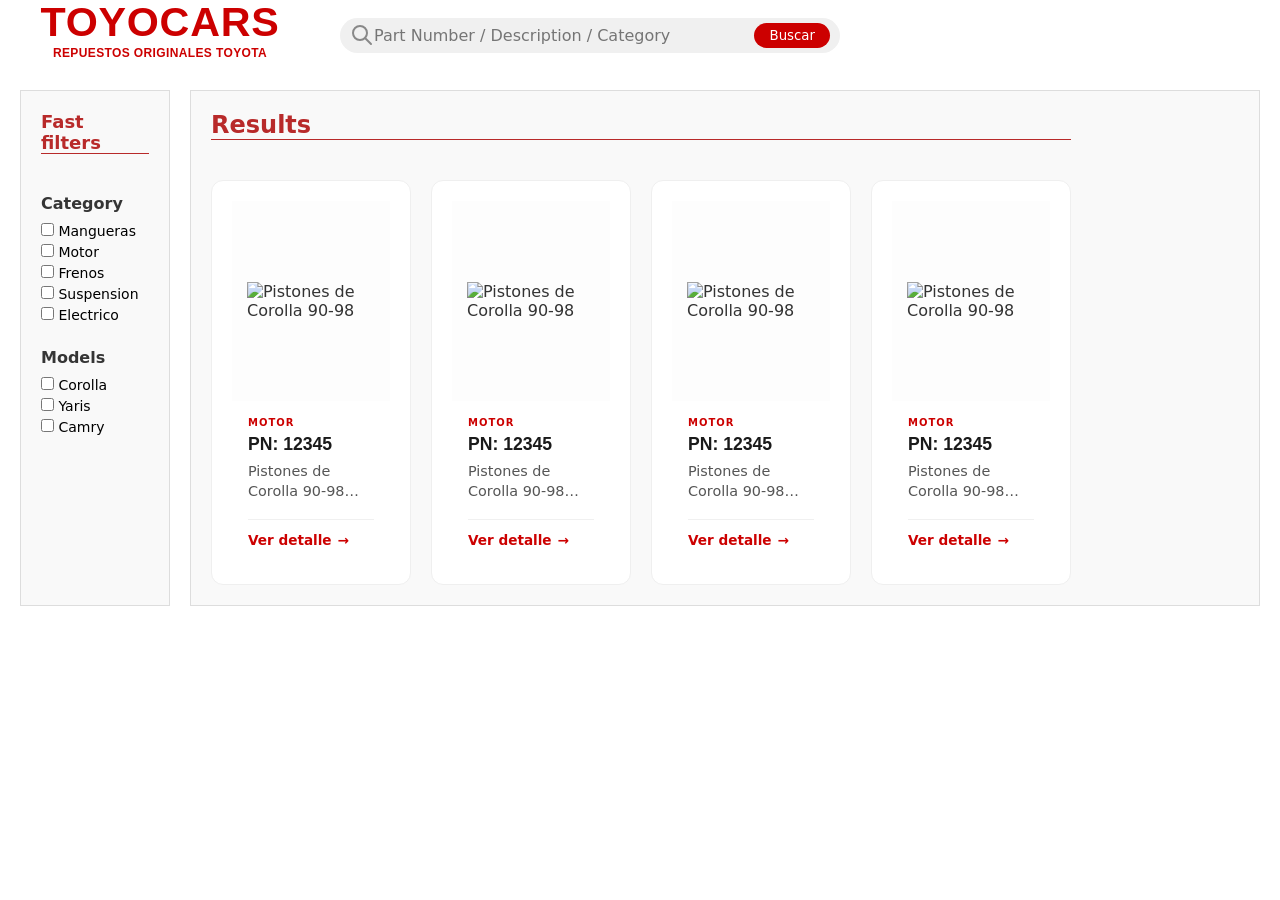
==== index.html @ 3ddb24ed "Primer commit" ====
<!DOCTYPE html>
<html class="dark" lang="en">
<head>
    <meta charset="utf-8"/>
    <meta content="width=device-width, initial-scale=1.0" name="viewport"/>
    <link href="style.css" rel="stylesheet"/>
</head>
<body>
<header class="container">
<h1 aria-label="Toyocars, repuestos originales toyota" ><svg width="300" height="300" viewBox="0 0 800 300" xmlns="http://w3.org">
  <rect width="100%" height="100%" fill="none""")/>>
  <text x="50%" y="45%" dominant-baseline="middle" text-anchor="middle" 
        style="font-family: Arial, sans-serif; font-weight: 900; font-size: 110px; fill: #CC0000; letter-spacing: 2px;">
    TOYOCARS
  </text>=
  <text x="50%" y="70%" dominant-baseline="middle" text-anchor="middle" 
        style="font-family: Arial, sans-serif; font-weight: 700; font-size: 32px; fill: #CC0000; letter-spacing: 1px;">
    REPUESTOS ORIGINALES TOYOTA
  </text>
</svg>
</h1>
<form class="search">
            <icon>
                <svg xmlns="http://www.w3.org/2000/svg" width="24" height="24" viewBox="0 0 24 24" fill="none" stroke="currentColor" stroke-width="2" stroke-linecap="round" stroke-linejoin="round" class="icon icon-tabler icons-tabler-outline icon-tabler-search"><path stroke="none" d="M0 0h24v24H0z" fill="none"/><path d="M3 10a7 7 0 1 0 14 0a7 7 0 1 0 -14 0" /><path d="M21 21l-6 -6" /></svg>
            </icon>
            <input placeholder="Part Number / Description / Category" type="search"/>
            <button type="submit">Buscar</button>
        </form>
    </header>
<main class="content">
    <aside class="filters">
    <h2>Fast filters</h2>
    
    <h3>Category</h3>
   <ul>
        <li><label><input type="checkbox" name="category" value="mangueras"> Mangueras</label></li>
        <li><label><input type="checkbox" name="category" value="motor"> Motor</label></li>
        <li><label><input type="checkbox" name="category" value="frenos"> Frenos</label></li>
        <li><label><input type="checkbox" name="category" value="suspension"> Suspension</label></li>
        <li><label><input type="checkbox" name="category" value="electrico"> Electrico</label></li>
    </ul>

    <h3>Models</h3>
    <ul>
        <li><label><input type="checkbox" name="model" value="corolla"> Corolla</label></li>
        <li><label><input type="checkbox" name="model" value="yaris"> Yaris</label></li>
        <li><label><input type="checkbox" name="model" value="camry"> Camry</label></li>
    </ul>
    </aside>
    <section class="results">
            <h2>Results</h2>
            <article class="product-card">
    <a href="item.html">
        <!-- Contenedor de imagen para control total -->
        <div class="product-image">
            <img alt="Pistones de Corolla 90-98" src="https://http2.mlstatic.com/D_NQ_NP_990338-MLV81142267754_122024-O.webp">
        </div>
        
        <!-- Contenedor de información con padding -->
        <div class="product-info">
            <span class="category-tag">Motor</span>
            <h3 class="part-number">PN: 12345</h3>
            <p class="description">Pistones de Corolla 90-98 para modelos antiguos</p>
            
            <div class="card-footer">
                <span class="view-details">Ver detalle</span>
            </div>
        </div>
    </a>
</article>
<article class="product-card">
    <a href="item.html">
        <!-- Contenedor de imagen para control total -->
        <div class="product-image">
            <img alt="Pistones de Corolla 90-98" src="https://http2.mlstatic.com/D_NQ_NP_990338-MLV81142267754_122024-O.webp">
        </div>
        
        <!-- Contenedor de información con padding -->
        <div class="product-info">
            <span class="category-tag">Motor</span>
            <h3 class="part-number">PN: 12345</h3>
            <p class="description">Pistones de Corolla 90-98 para modelos antiguos</p>
            
            <div class="card-footer">
                <span class="view-details">Ver detalle</span>
            </div>
        </div>
    </a>
</article>
<article class="product-card">
    <a href="item.html">
        <!-- Contenedor de imagen para control total -->
        <div class="product-image">
            <img alt="Pistones de Corolla 90-98" src="https://http2.mlstatic.com/D_NQ_NP_990338-MLV81142267754_122024-O.webp">
        </div>
        
        <!-- Contenedor de información con padding -->
        <div class="product-info">
            <span class="category-tag">Motor</span>
            <h3 class="part-number">PN: 12345</h3>
            <p class="description">Pistones de Corolla 90-98 para modelos antiguos</p>
            
            <div class="card-footer">
                <span class="view-details">Ver detalle</span>
            </div>
        </div>
    </a>
</article>
<article class="product-card">
    <a href="item.html">
        <!-- Contenedor de imagen para control total -->
        <div class="product-image">
            <img alt="Pistones de Corolla 90-98" src="https://http2.mlstatic.com/D_NQ_NP_990338-MLV81142267754_122024-O.webp">
        </div>
        
        <!-- Contenedor de información con padding -->
        <div class="product-info">
            <span class="category-tag">Motor</span>
            <h3 class="part-number">PN: 12345</h3>
            <p class="description">Pistones de Corolla 90-98 para modelos antiguos</p>
            
            <div class="card-footer">
                <span class="view-details">Ver detalle</span>
            </div>
        </div>
    </a>
</article>

    </section>
    </main>
---- style.css ----
* {
    margin: 0;
    padding: 0;
    box-sizing: border-box;
    font-family: system-ui, -apple-system, BlinkMacSystemFont, 'Segoe UI', Roboto, Oxygen, Ubuntu, Cantarell, 'Open Sans', 'Helvetica Neue', sans-serif;
}
.container {
    width: 100vw;
    height: 70px;
    display: flex;
    justify-content: start;
    gap: 30px;
    align-items: center;
    background-color: rgb(255, 255, 255);
    padding: 10px;
}
.search {
    display: flex;
    align-items: center;
    background-color: #f0f0f0;
    padding: 5px 10px;
    border-radius: 30px;
    width: 500px;
}
.search input {
    border: none;
    background: transparent;
    outline: none;
    width: 100%;
    font-size: 16px;
}
.search icon {
    display: flex;
    align-items: center;
    justify-content: center;
    color: #888;
}
.search button {
    background-color: #CC0000;
    color: white;
    border: none;
    padding: 5px 15px;
    border-radius: 20px;
    cursor: pointer;
}
.filters {
    display: flex;
    flex-direction: column;
    align-items: flex-start;
    border: 1px solid #ddd;
    padding: 20px;
    background-color: #f9f9f9;
}
.filters h2 {
    margin-bottom: 10px;
    font-size: 18px;
    color: #b82a2a;
}
.filters h3 {
    margin-top: 20px;
    margin-bottom: 10px;
    font-size: 16px;
    color: #353535;
}
.filters ul {
    list-style: none;
    font-size: 14px;
    color: #000000;
}
.filters ul li {
    margin-bottom: 5px;
}
.results {
    display: grid;
    border: 1px solid #ddd;
    background-color: #f9f9f9;
    padding: 20px;
    gap: 20px;
    grid-template-columns: repeat(auto-fill, minmax(100px, 200px));
}
.content {
    display: grid;
    grid-template-columns: minmax(100px, 150px) 1fr;
    gap: 20px;
    padding: 20px;
}
.content h2 {
    margin-bottom: 20px;
    color: #b82a2a;
    grid-column: 1 / -1;
    border-bottom: 1px solid;
}
/* --- ESTILO DE LA TARJETA DE PRODUCTO (ARTICLE) --- */

.product-card {
    background: #ffffff;
    border-radius: 12px;           /* Bordes suavizados */
    border: 1px solid #efefef;     /* Borde casi imperceptible */
    overflow: hidden;              /* Corta lo que sobresalga de los bordes */
    transition: all 0.3s ease;     /* Animación suave para el hover */
    text-decoration: none;         /* Elimina subrayados de los links */
    display: flex;
    flex-direction: column;
    max-width: 300px;              /* Ancho sugerido */
}

/* Efecto al pasar el ratón (Hover) */
.product-card:hover {
    transform: translateY(-5px);           /* La tarjeta "flota" */
    box-shadow: 0 10px 20px rgba(0,0,0,0.1); /* Sombra elegante */
    border-color: #CC0000;                 /* El borde cambia al rojo Toyota */
}

/* Contenedor de la Imagen */
.product-image {
    background: #fdfdfd;
    height: 200px;
    display: flex;
    align-items: center;
    justify-content: center;
    padding: 15px;
}

.product-image img {
    max-width: 100%;
    max-height: 100%;
    object-fit: contain; /* Mantiene la proporción de la pieza sin deformar */
}

/* Bloque de Información */
.product-info {
    padding: 16px;
    display: flex;
    flex-direction: column;
    gap: 6px;
}

/* Etiqueta de Categoría (Texto pequeño arriba) */
.category-tag {
    font-size: 10px;
    text-transform: uppercase;
    color: #CC0000;
    font-weight: 700;
    letter-spacing: 1px;
}

/* Número de Parte (Título de la Card) */
.part-number {
    font-family: sans-serif;
    font-size: 1.1rem;
    font-weight: 700;
    color: #1a1a1a;
    margin: 0;
}

/* Descripción (Texto secundario) */
.description {
    font-size: 0.9rem;
    color: #555;
    line-height: 1.4;
    margin: 0;
    display: -webkit-box;
    -webkit-line-clamp: 2;
    line-clamp: 2;
    -webkit-box-orient: vertical;
    overflow: hidden;
}

/* Pie de la tarjeta */
.card-footer {
    margin-top: 12px;
    padding-top: 12px;
    border-top: 1px solid #f0f0f0;
}

/* Texto "Ver detalle" */
.view-details {
    color: #CC0000;
    font-size: 0.85rem;
    font-weight: 700;
    display: flex;
    align-items: center;
}

/* Flecha animada */
.view-details::after {
    content: "→";
    margin-left: 6px;
    transition: transform 0.2s ease;
}

.product-card:hover .view-details::after {
    transform: translateX(4px); /* La flecha se desplaza a la derecha */
}
.results article a {
    text-decoration: none; /* Quitamos el subrayado azul */
    color: #333;
    padding: 20px;
    display: block;
}


/* --- ESTILO DE LA PÁGINA DE DETALLE DEL PRODUCTO (ITEM.HTML) --- */
.main-product-card {
    display: flex;          /* Activamos Flexbox */
    align-items: center;    /* Centra verticalmente la imagen con el texto */
    gap: 30px;              /* Espacio entre la imagen y el texto */
    
    /* Estética de la tarjeta */
    padding: 25px;
    background-color: #ffffff;
    border: 1px solid #e0e0e0;
    border-radius: 12px;    /* Bordes suaves */
    box-shadow: 0 4px 12px rgba(0, 0, 0, 0.08); /* Sombra para dar profundidad */
    
    max-width: 800px;       /* Para que no se estire demasiado en pantallas grandes */
    margin: 20px auto;      /* Centra la tarjeta completa en la página */
}

/* La Imagen */
.main-product-image {
    flex: 1;                /* Toma una parte del espacio */
    max-width: 250px;       /* Controlamos el tamaño máximo */
    height: auto;
    border-radius: 8px;     /* Redondeamos un poco la foto también */
}

/* El Contenedor de Texto */
.main-product-info {
    flex: 2;                /* Toma el doble de espacio que la imagen */
    display: flex;
    flex-direction: column; /* Alinea título y detalles hacia abajo */
    gap: 10px;              /* Espacio interno entre título y párrafos */
    align-items: center;
}

.product-title {
    margin: 0;             
    font-size: 1.6rem;
    color: #b82a2a;
    font-family: sans-serif;
    text-transform: uppercase;
    letter-spacing: 1px;
    text-align: center;
    width: 100%;
}

.product-details {
    margin: 4px 0;
    color: #555;
    font-family: sans-serif;
    line-height: 1.5;
    align-self: flex-start;
}

/* Ponemos en negrita el inicio de cada párrafo de detalles */
.product-details p strong {
    color: #333;
    font-weight: 700;
}

/* Cambiamos el color de los valores para que no compitan */
.product-details p {
    color: #666;
    font-size: 0.95rem;
}
.table-container {
    margin-top: 30px;
    border: 1px solid #e0e0e0;
    border-radius: 12px;
    padding: 20px;
    background-color: #ffffff;
    box-shadow: 0 4px 12px rgba(0, 0, 0, 0.08);
    overflow-x: auto;
}
/* Contenedor general para las tablas */
table {
    width: 100%;
    border-collapse: collapse; /* Elimina el espacio doble entre bordes */
    margin: 25px 0;
    font-family: sans-serif;
    font-size: 0.9rem;
    box-shadow: 0 0 20px rgba(0, 0, 0, 0.05);
    border-radius: 8px 8px 0 0;
    overflow: hidden; /* Para que los bordes redondeados funcionen */
}

/* Estilo para el título (caption) */
caption {
    font-weight: bold;
    font-size: 1.2rem;
    color: #b82a2a; /* El rojo que ya estás usando */
    text-align: left;
    margin-bottom: 10px;
    text-transform: uppercase;
    text-align: center;
}

/* Encabezados (thead) */
thead tr {
    background-color: #b82a2a;
    color: #ffffff;
    text-align: left;
}

th, td {
    padding: 12px 15px; /* Les da "aire" a las celdas */
}

/* Filas del cuerpo (tbody) */
tbody tr {
    border-bottom: 1px solid #dddddd;
}

/* Filas alternas (Efecto Cebra) - ¡Esto ayuda mucho a la lectura! */
tbody tr:nth-of-type(even) {
    background-color: #f3f3f3;
}

/* Resaltar fila al pasar el mouse */
tbody tr:hover {
    background-color: #f1f1f1;
    cursor: default;
}

/* Última fila con borde rojo */
tbody tr:last-of-type {
    border-bottom: 2px solid #b82a2a;
}
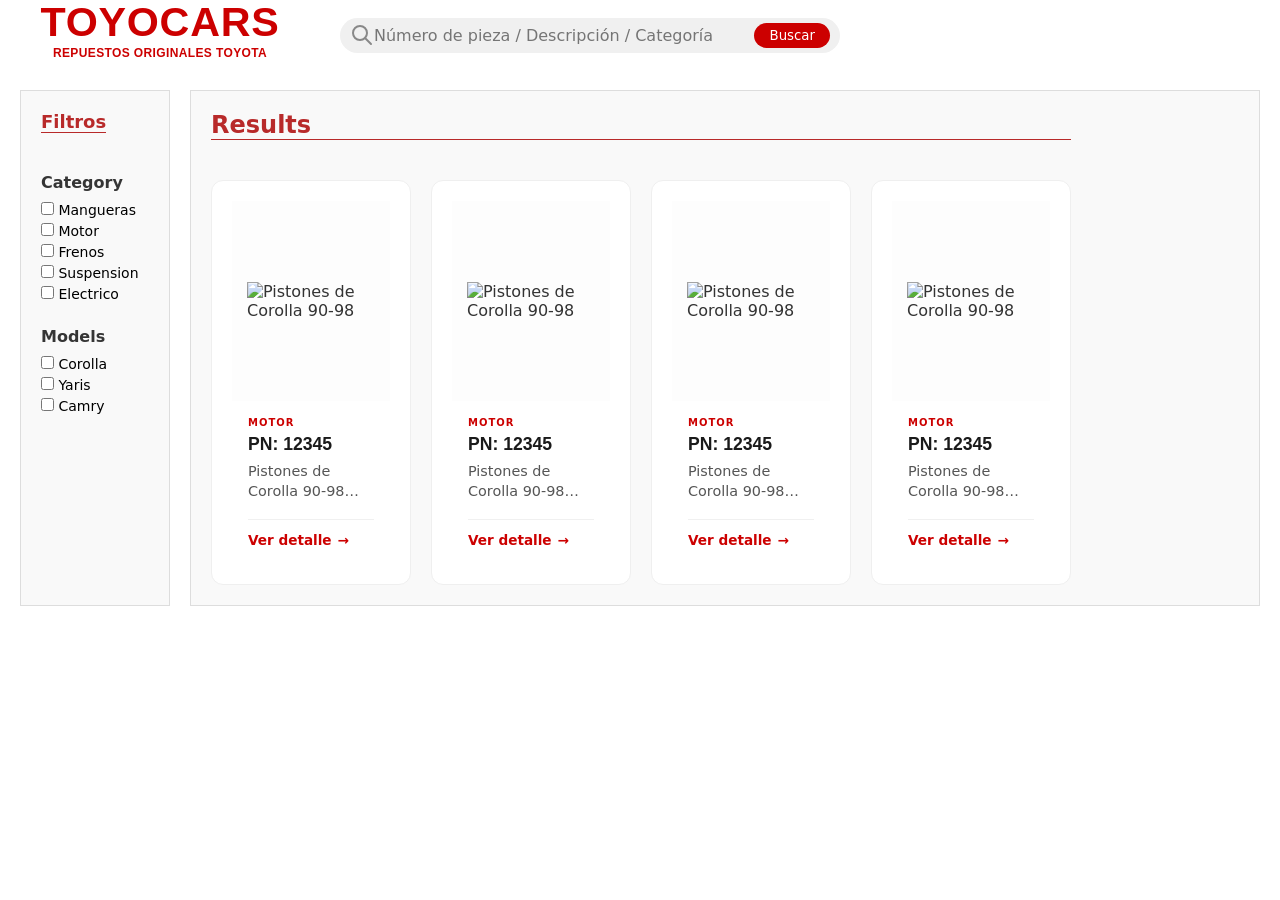
==== commit cbebaf90: "minor semantic adjustments" ====
--- a/index.html
+++ b/index.html
@@ -1,5 +1,5 @@
 <!DOCTYPE html>
-<html class="dark" lang="en">
+<html class="dark" lang="es">
 <head>
     <meta charset="utf-8"/>
     <meta content="width=device-width, initial-scale=1.0" name="viewport"/>
@@ -20,16 +20,16 @@
 </svg>
 </h1>
 <form class="search">
-            <icon>
-                <svg xmlns="http://www.w3.org/2000/svg" width="24" height="24" viewBox="0 0 24 24" fill="none" stroke="currentColor" stroke-width="2" stroke-linecap="round" stroke-linejoin="round" class="icon icon-tabler icons-tabler-outline icon-tabler-search"><path stroke="none" d="M0 0h24v24H0z" fill="none"/><path d="M3 10a7 7 0 1 0 14 0a7 7 0 1 0 -14 0" /><path d="M21 21l-6 -6" /></svg>
-            </icon>
-            <input placeholder="Part Number / Description / Category" type="search"/>
+            <span class="search-icon" aria-hidden="true">
+            <svg xmlns="http://www.w3.org/2000/svg" width="24" height="24" viewBox="0 0 24 24" fill="none" stroke="currentColor" stroke-width="2" stroke-linecap="round" stroke-linejoin="round" class="icon icon-tabler icons-tabler-outline icon-tabler-search"><path stroke="none" d="M0 0h24v24H0z" fill="none"/><path d="M3 10a7 7 0 1 0 14 0a7 7 0 1 0 -14 0" /><path d="M21 21l-6 -6" /></svg>
+            </span>
+            <input placeholder="Número de pieza / Descripción / Categoría" type="search"/>
             <button type="submit">Buscar</button>
         </form>
     </header>
 <main class="content">
     <aside class="filters">
-    <h2>Fast filters</h2>
+    <h2>Filtros</h2>
     
     <h3>Category</h3>
    <ul>
--- a/style.css
+++ b/style.css
@@ -2,7 +2,7 @@
     margin: 0;
     padding: 0;
     box-sizing: border-box;
-    font-family: system-ui, -apple-system, BlinkMacSystemFont, 'Segoe UI', Roboto, Oxygen, Ubuntu, Cantarell, 'Open Sans', 'Helvetica Neue', sans-serif;
+    font-family: 'Helvetica Neue', system-ui, -apple-system, BlinkMacSystemFont, 'Segoe UI', Roboto, Oxygen, Ubuntu, Cantarell, 'Open Sans', sans-serif;
 }
 .container {
     width: 100vw;
@@ -29,7 +29,7 @@
     width: 100%;
     font-size: 16px;
 }
-.search icon {
+.search .search-icon {
     display: flex;
     align-items: center;
     justify-content: center;
@@ -42,6 +42,13 @@
     padding: 5px 15px;
     border-radius: 20px;
     cursor: pointer;
+    &:hover, &:focus {
+        background-color: #b82a2a;
+    }
+    &:active {
+        background-color: #a00000;
+        transform: scale(0.95)
+    }
 }
 .filters {
     display: flex;
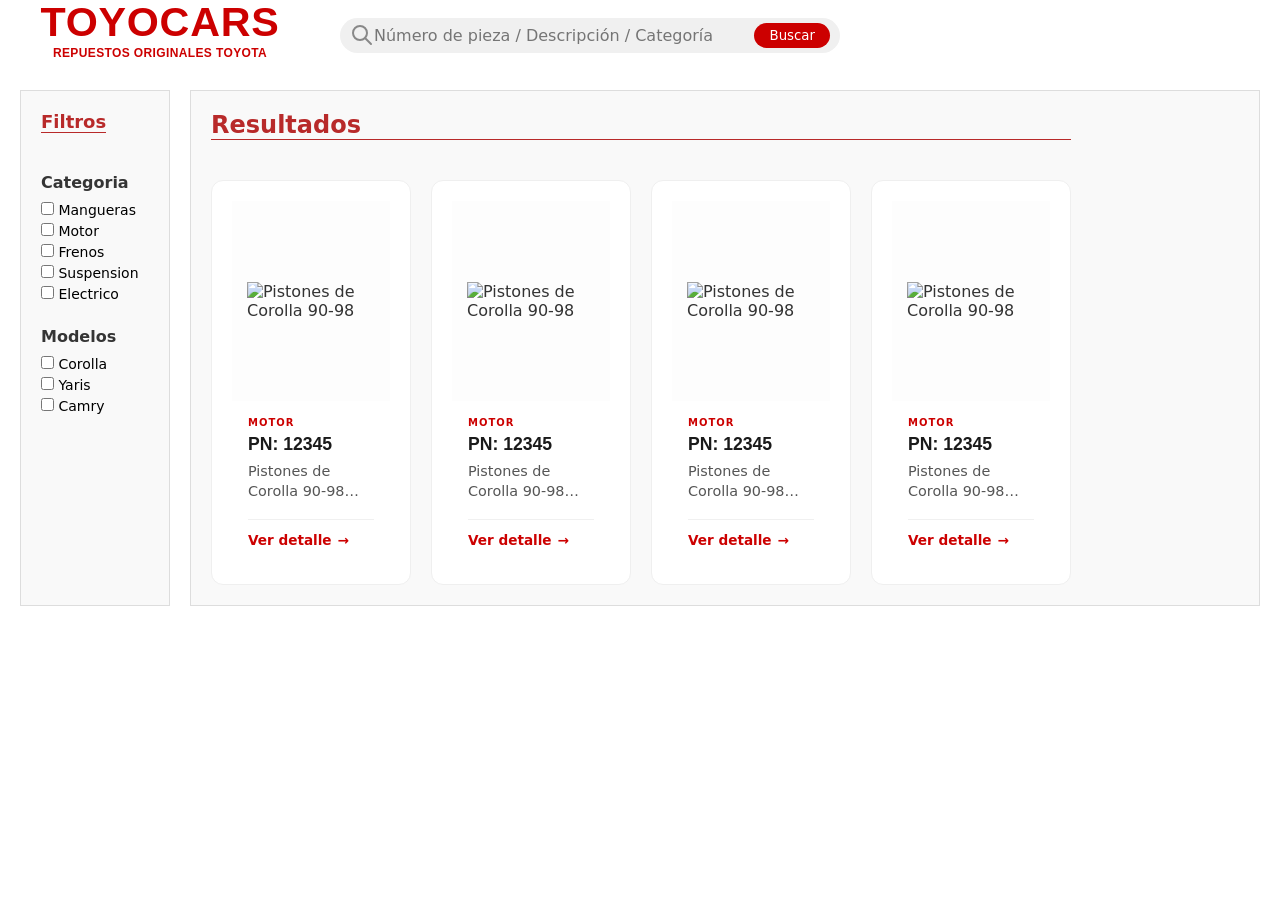
==== commit c3270a01: "Minor changes" ====
--- a/index.html
+++ b/index.html
@@ -4,6 +4,8 @@
     <meta charset="utf-8"/>
     <meta content="width=device-width, initial-scale=1.0" name="viewport"/>
     <link href="style.css" rel="stylesheet"/>
+    <script src="script.js" type="module"></script>
+    <title>Toyocars - Repuestos originales Toyota</title>
 </head>
 <body>
 <header class="container">
@@ -31,7 +33,7 @@
     <aside class="filters">
     <h2>Filtros</h2>
     
-    <h3>Category</h3>
+    <h3>Categoria</h3>
    <ul>
         <li><label><input type="checkbox" name="category" value="mangueras"> Mangueras</label></li>
         <li><label><input type="checkbox" name="category" value="motor"> Motor</label></li>
@@ -40,7 +42,7 @@
         <li><label><input type="checkbox" name="category" value="electrico"> Electrico</label></li>
     </ul>
 
-    <h3>Models</h3>
+    <h3>Modelos</h3>
     <ul>
         <li><label><input type="checkbox" name="model" value="corolla"> Corolla</label></li>
         <li><label><input type="checkbox" name="model" value="yaris"> Yaris</label></li>
@@ -48,26 +50,8 @@
     </ul>
     </aside>
     <section class="results">
-            <h2>Results</h2>
-            <article class="product-card">
-    <a href="item.html">
-        <!-- Contenedor de imagen para control total -->
-        <div class="product-image">
-            <img alt="Pistones de Corolla 90-98" src="https://http2.mlstatic.com/D_NQ_NP_990338-MLV81142267754_122024-O.webp">
-        </div>
-        
-        <!-- Contenedor de información con padding -->
-        <div class="product-info">
-            <span class="category-tag">Motor</span>
-            <h3 class="part-number">PN: 12345</h3>
-            <p class="description">Pistones de Corolla 90-98 para modelos antiguos</p>
-            
-            <div class="card-footer">
-                <span class="view-details">Ver detalle</span>
-            </div>
-        </div>
-    </a>
-</article>
+        <h2>Resultados</h2>
+<!-- Ejemplo de producto -->
 <article class="product-card">
     <a href="item.html">
         <!-- Contenedor de imagen para control total -->
@@ -87,6 +71,7 @@
         </div>
     </a>
 </article>
+
 <article class="product-card">
     <a href="item.html">
         <!-- Contenedor de imagen para control total -->
@@ -106,6 +91,27 @@
         </div>
     </a>
 </article>
+
+<article class="product-card">
+    <a href="item.html">
+        <!-- Contenedor de imagen para control total -->
+        <div class="product-image">
+            <img alt="Pistones de Corolla 90-98" src="https://http2.mlstatic.com/D_NQ_NP_990338-MLV81142267754_122024-O.webp">
+        </div>
+        
+        <!-- Contenedor de información con padding -->
+        <div class="product-info">
+            <span class="category-tag">Motor</span>
+            <h3 class="part-number">PN: 12345</h3>
+            <p class="description">Pistones de Corolla 90-98 para modelos antiguos</p>
+            
+            <div class="card-footer">
+                <span class="view-details">Ver detalle</span>
+            </div>
+        </div>
+    </a>
+</article>
+
 <article class="product-card">
     <a href="item.html">
         <!-- Contenedor de imagen para control total -->
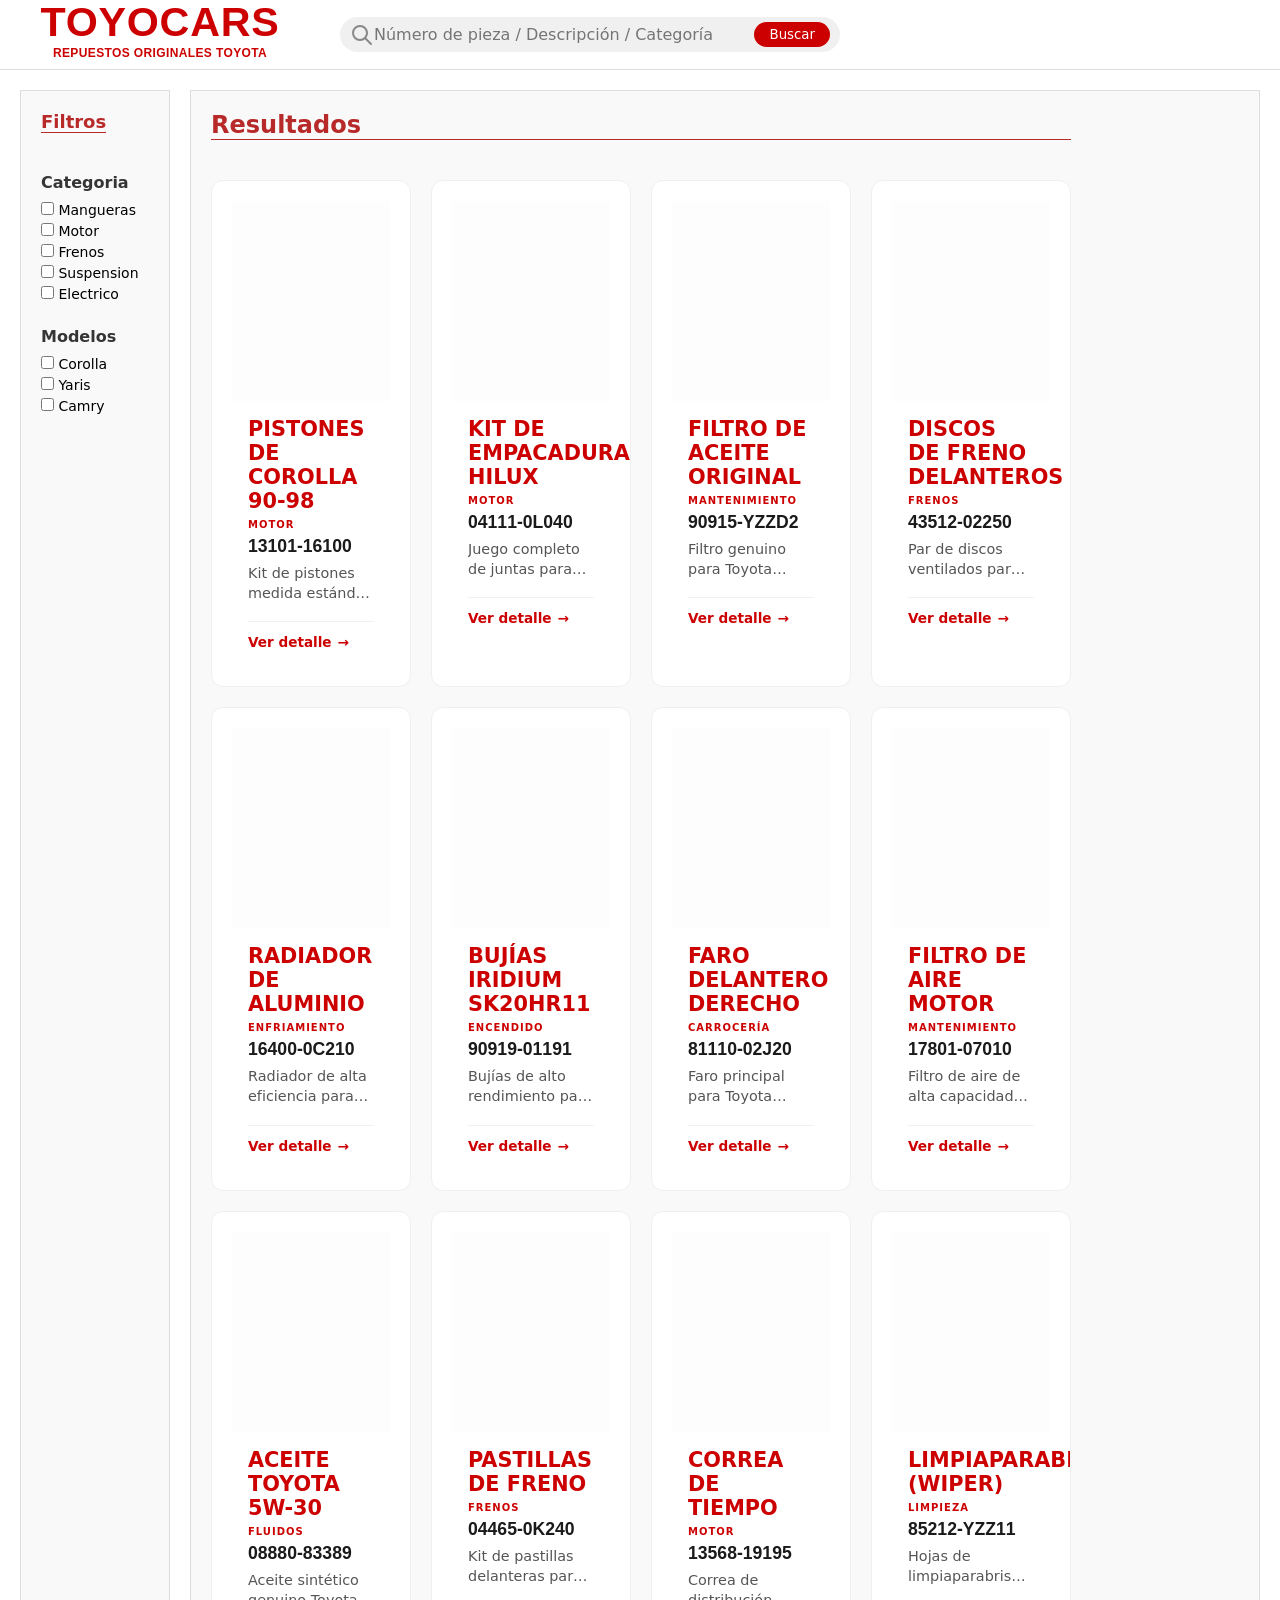
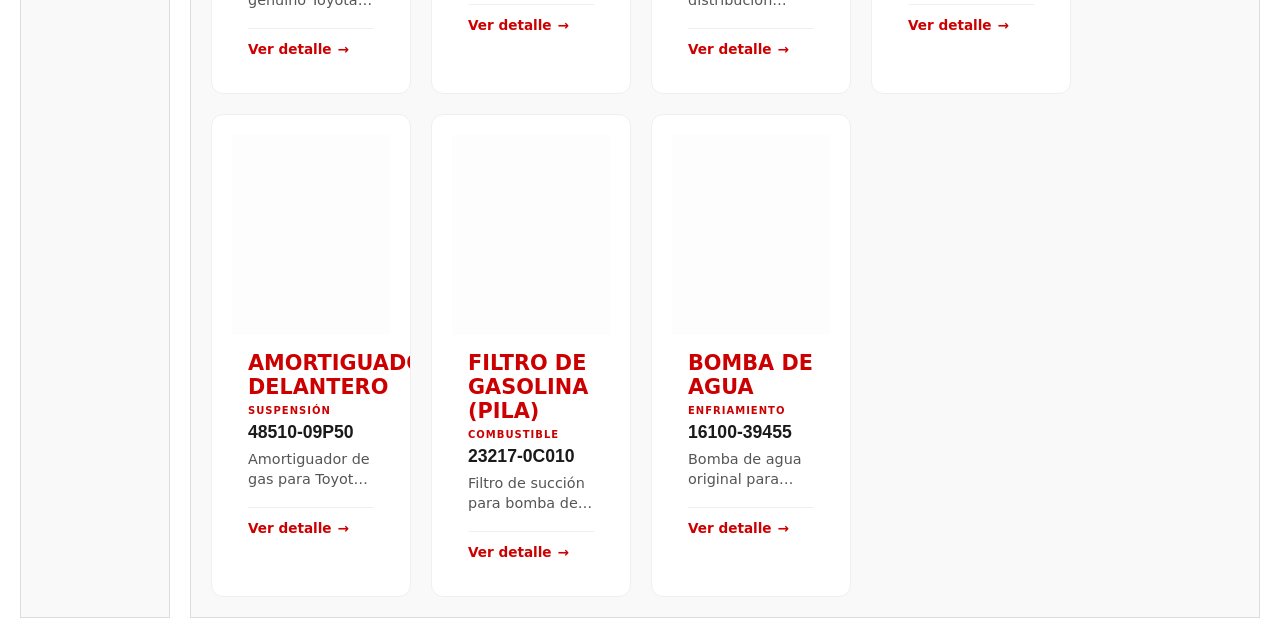
==== commit 662afdac: "Database add" ====
--- a/index.html
+++ b/index.html
@@ -1,136 +1,55 @@
 <!DOCTYPE html>
 <html class="dark" lang="es">
-<head>
-    <meta charset="utf-8"/>
-    <meta content="width=device-width, initial-scale=1.0" name="viewport"/>
-    <link href="style.css" rel="stylesheet"/>
-    <script src="script.js" type="module"></script>
-    <title>Toyocars - Repuestos originales Toyota</title>
-</head>
-<body>
-<header class="container">
-<h1 aria-label="Toyocars, repuestos originales toyota" ><svg width="300" height="300" viewBox="0 0 800 300" xmlns="http://w3.org">
-  <rect width="100%" height="100%" fill="none""")/>>
-  <text x="50%" y="45%" dominant-baseline="middle" text-anchor="middle" 
-        style="font-family: Arial, sans-serif; font-weight: 900; font-size: 110px; fill: #CC0000; letter-spacing: 2px;">
-    TOYOCARS
-  </text>=
-  <text x="50%" y="70%" dominant-baseline="middle" text-anchor="middle" 
-        style="font-family: Arial, sans-serif; font-weight: 700; font-size: 32px; fill: #CC0000; letter-spacing: 1px;">
-    REPUESTOS ORIGINALES TOYOTA
-  </text>
-</svg>
-</h1>
-<form class="search">
-            <span class="search-icon" aria-hidden="true">
-            <svg xmlns="http://www.w3.org/2000/svg" width="24" height="24" viewBox="0 0 24 24" fill="none" stroke="currentColor" stroke-width="2" stroke-linecap="round" stroke-linejoin="round" class="icon icon-tabler icons-tabler-outline icon-tabler-search"><path stroke="none" d="M0 0h24v24H0z" fill="none"/><path d="M3 10a7 7 0 1 0 14 0a7 7 0 1 0 -14 0" /><path d="M21 21l-6 -6" /></svg>
-            </span>
-            <input placeholder="Número de pieza / Descripción / Categoría" type="search"/>
-            <button type="submit">Buscar</button>
-        </form>
-    </header>
-<main class="content">
-    <aside class="filters">
-    <h2>Filtros</h2>
-    
-    <h3>Categoria</h3>
-   <ul>
-        <li><label><input type="checkbox" name="category" value="mangueras"> Mangueras</label></li>
-        <li><label><input type="checkbox" name="category" value="motor"> Motor</label></li>
-        <li><label><input type="checkbox" name="category" value="frenos"> Frenos</label></li>
-        <li><label><input type="checkbox" name="category" value="suspension"> Suspension</label></li>
-        <li><label><input type="checkbox" name="category" value="electrico"> Electrico</label></li>
-    </ul>
+    <head>
+        <meta charset="utf-8"/>
+        <meta content="width=device-width, initial-scale=1.0" name="viewport"/>
+        <link href="style.css" rel="stylesheet"/>
+        <script src="script.js" type="module"></script>
+        <title>Toyocars - Repuestos originales Toyota</title>
+    </head>
+    <body>
+        <header class="navigation" id="navigation">
+        </header>
+        <main class="content">
+            <aside class="filters">
+                <h2>Filtros</h2>
 
-    <h3>Modelos</h3>
-    <ul>
-        <li><label><input type="checkbox" name="model" value="corolla"> Corolla</label></li>
-        <li><label><input type="checkbox" name="model" value="yaris"> Yaris</label></li>
-        <li><label><input type="checkbox" name="model" value="camry"> Camry</label></li>
-    </ul>
-    </aside>
-    <section class="results">
-        <h2>Resultados</h2>
-<!-- Ejemplo de producto -->
-<article class="product-card">
-    <a href="item.html">
-        <!-- Contenedor de imagen para control total -->
-        <div class="product-image">
-            <img alt="Pistones de Corolla 90-98" src="https://http2.mlstatic.com/D_NQ_NP_990338-MLV81142267754_122024-O.webp">
-        </div>
-        
-        <!-- Contenedor de información con padding -->
-        <div class="product-info">
-            <span class="category-tag">Motor</span>
-            <h3 class="part-number">PN: 12345</h3>
-            <p class="description">Pistones de Corolla 90-98 para modelos antiguos</p>
-            
-            <div class="card-footer">
-                <span class="view-details">Ver detalle</span>
-            </div>
-        </div>
-    </a>
-</article>
+                <h3>Categoria</h3>
+                <ul>
+                    <li><label><input type="checkbox" name="category" value="mangueras"> Mangueras</label></li>
+                    <li><label><input type="checkbox" name="category" value="motor"> Motor</label></li>
+                    <li><label><input type="checkbox" name="category" value="frenos"> Frenos</label></li>
+                    <li><label><input type="checkbox" name="category" value="suspension"> Suspension</label></li>
+                    <li><label><input type="checkbox" name="category" value="electrico"> Electrico</label></li>
+                </ul>
 
-<article class="product-card">
-    <a href="item.html">
-        <!-- Contenedor de imagen para control total -->
-        <div class="product-image">
-            <img alt="Pistones de Corolla 90-98" src="https://http2.mlstatic.com/D_NQ_NP_990338-MLV81142267754_122024-O.webp">
-        </div>
-        
-        <!-- Contenedor de información con padding -->
-        <div class="product-info">
-            <span class="category-tag">Motor</span>
-            <h3 class="part-number">PN: 12345</h3>
-            <p class="description">Pistones de Corolla 90-98 para modelos antiguos</p>
-            
-            <div class="card-footer">
-                <span class="view-details">Ver detalle</span>
-            </div>
-        </div>
-    </a>
-</article>
-
-<article class="product-card">
-    <a href="item.html">
-        <!-- Contenedor de imagen para control total -->
-        <div class="product-image">
-            <img alt="Pistones de Corolla 90-98" src="https://http2.mlstatic.com/D_NQ_NP_990338-MLV81142267754_122024-O.webp">
-        </div>
-        
-        <!-- Contenedor de información con padding -->
-        <div class="product-info">
-            <span class="category-tag">Motor</span>
-            <h3 class="part-number">PN: 12345</h3>
-            <p class="description">Pistones de Corolla 90-98 para modelos antiguos</p>
-            
-            <div class="card-footer">
-                <span class="view-details">Ver detalle</span>
-            </div>
-        </div>
-    </a>
-</article>
-
-<article class="product-card">
-    <a href="item.html">
-        <!-- Contenedor de imagen para control total -->
-        <div class="product-image">
-            <img alt="Pistones de Corolla 90-98" src="https://http2.mlstatic.com/D_NQ_NP_990338-MLV81142267754_122024-O.webp">
-        </div>
-        
-        <!-- Contenedor de información con padding -->
-        <div class="product-info">
-            <span class="category-tag">Motor</span>
-            <h3 class="part-number">PN: 12345</h3>
-            <p class="description">Pistones de Corolla 90-98 para modelos antiguos</p>
-            
-            <div class="card-footer">
-                <span class="view-details">Ver detalle</span>
-            </div>
-        </div>
-    </a>
-</article>
-
-    </section>
-    </main>+                <h3>Modelos</h3>
+                <ul>
+                    <li><label><input type="checkbox" name="model" value="corolla"> Corolla</label></li>
+                    <li><label><input type="checkbox" name="model" value="yaris"> Yaris</label></li>
+                    <li><label><input type="checkbox" name="model" value="camry"> Camry</label></li>
+                </ul>
+            </aside>
+            <section class="results">
+                <h2>Resultados</h2>
+                
+            </section>
+            <template id="product-card-template">
+                <article class="product-card">
+                    <a href="item.html" class="card-link">
+                        <div class="product-image"></div>
+                        <div class="product-info">
+                            <h3 class="product-title"></h3>
+                            <span class="category-tag"></span>
+                            <data value="" class="part-number"></data>
+                            <p class="description"></p>
+                            <footer class="card-footer">
+                                <span class="view-details">Ver detalle</span>
+                            </footer>
+                        </div>
+                    </a>
+                </article>
+            </template>
+        </main>
+    </body>
+</html>
--- a/style.css
+++ b/style.css
@@ -4,7 +4,8 @@
     box-sizing: border-box;
     font-family: 'Helvetica Neue', system-ui, -apple-system, BlinkMacSystemFont, 'Segoe UI', Roboto, Oxygen, Ubuntu, Cantarell, 'Open Sans', sans-serif;
 }
-.container {
+.navigation {
+    top: 0;
     width: 100vw;
     height: 70px;
     display: flex;
@@ -13,6 +14,9 @@
     align-items: center;
     background-color: rgb(255, 255, 255);
     padding: 10px;
+    position: sticky;
+    z-index: 1;
+    border-bottom: 1px solid #ddd;
 }
 .search {
     display: flex;
@@ -140,6 +144,13 @@
     display: flex;
     flex-direction: column;
     gap: 6px;
+}
+.product-title {
+    font-size: 1.3rem;
+    font-weight: 600;
+    color: #CC0000;
+    margin: 0;
+    text-transform: uppercase;
 }
 
 /* Etiqueta de Categoría (Texto pequeño arriba) */
@@ -241,7 +252,7 @@
     align-items: center;
 }
 
-.product-title {
+.main-product-title {
     margin: 0;             
     font-size: 1.6rem;
     color: #b82a2a;
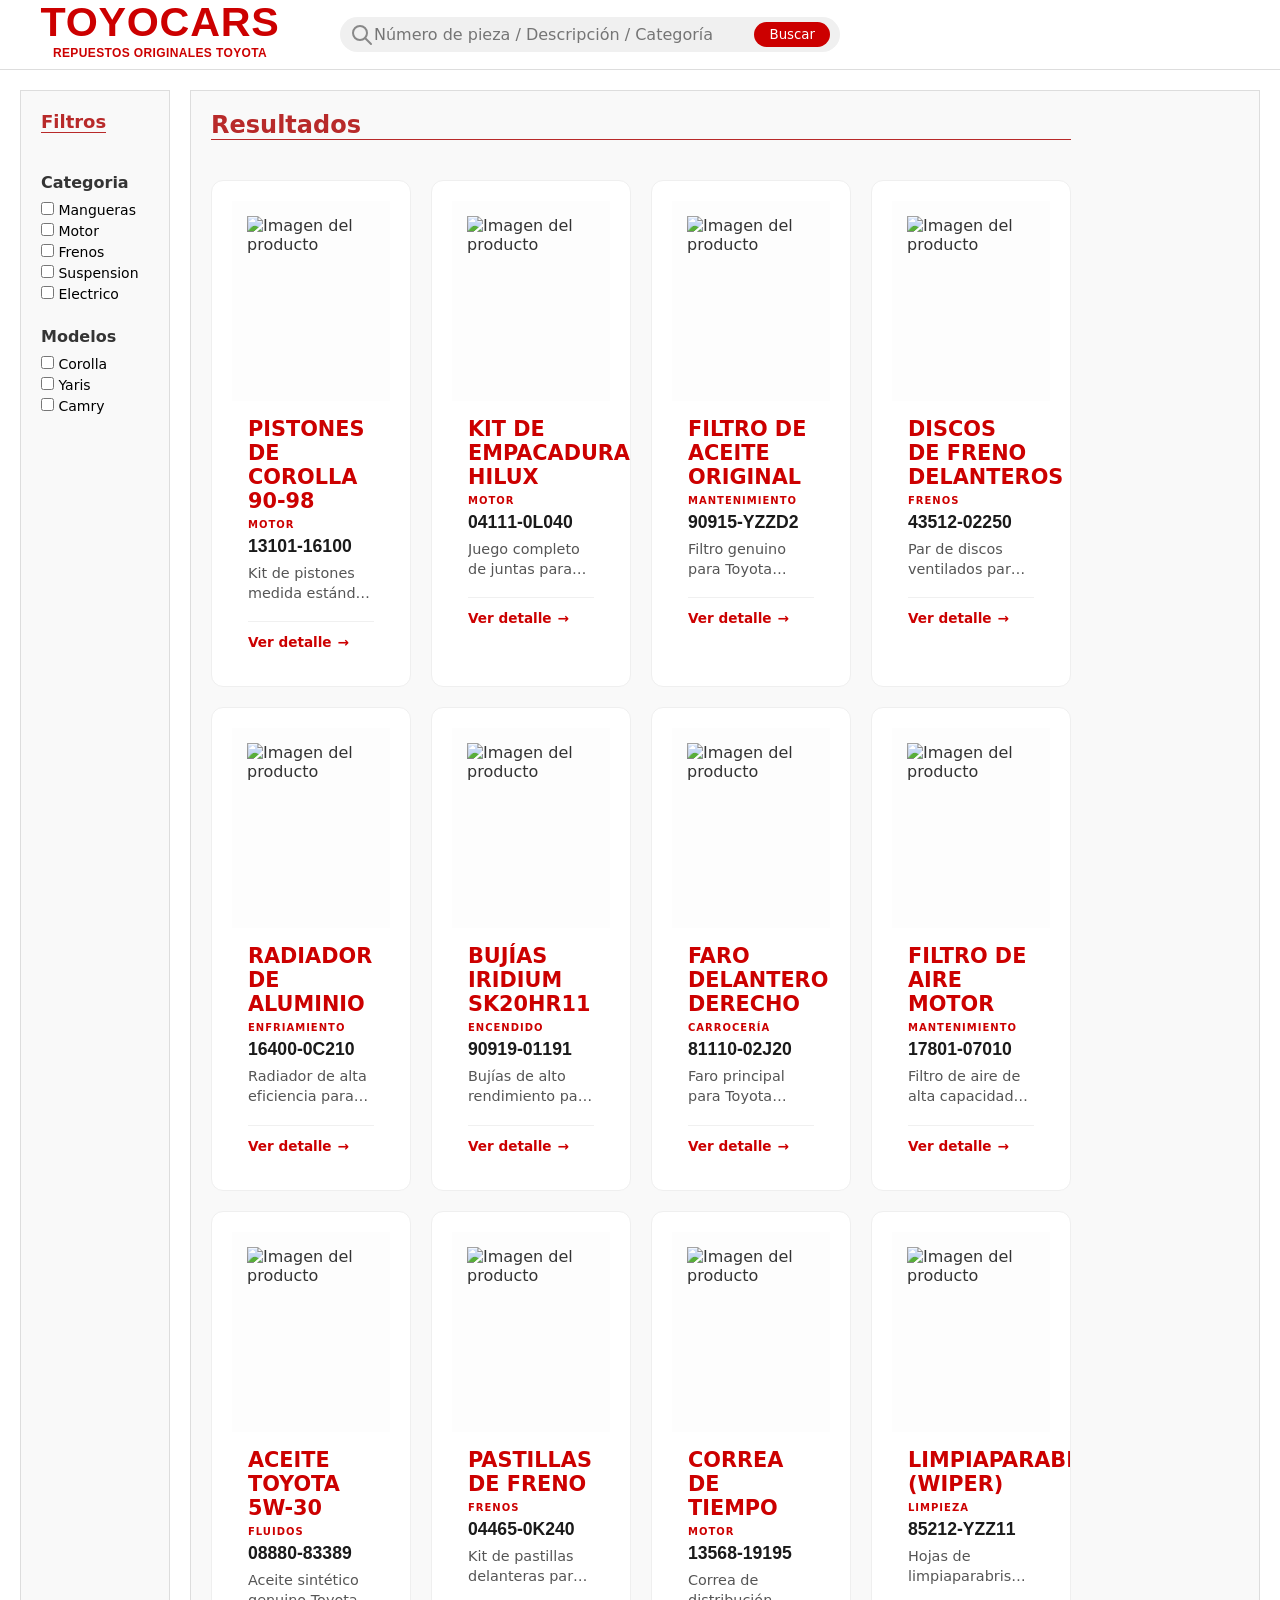
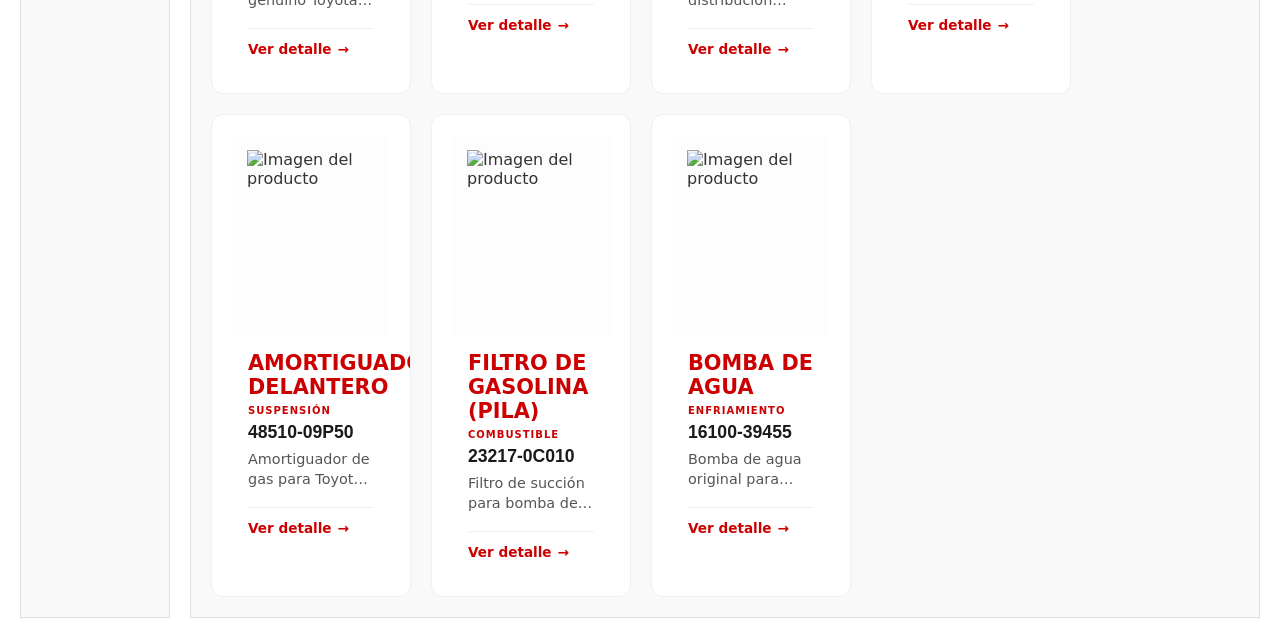
==== commit a2d40883: "img fixes" ====
--- a/index.html
+++ b/index.html
@@ -37,7 +37,7 @@
             <template id="product-card-template">
                 <article class="product-card">
                     <a href="item.html" class="card-link">
-                        <div class="product-image"></div>
+                        <img class="product-image" src="" alt="Imagen del producto">
                         <div class="product-info">
                             <h3 class="product-title"></h3>
                             <span class="category-tag"></span>
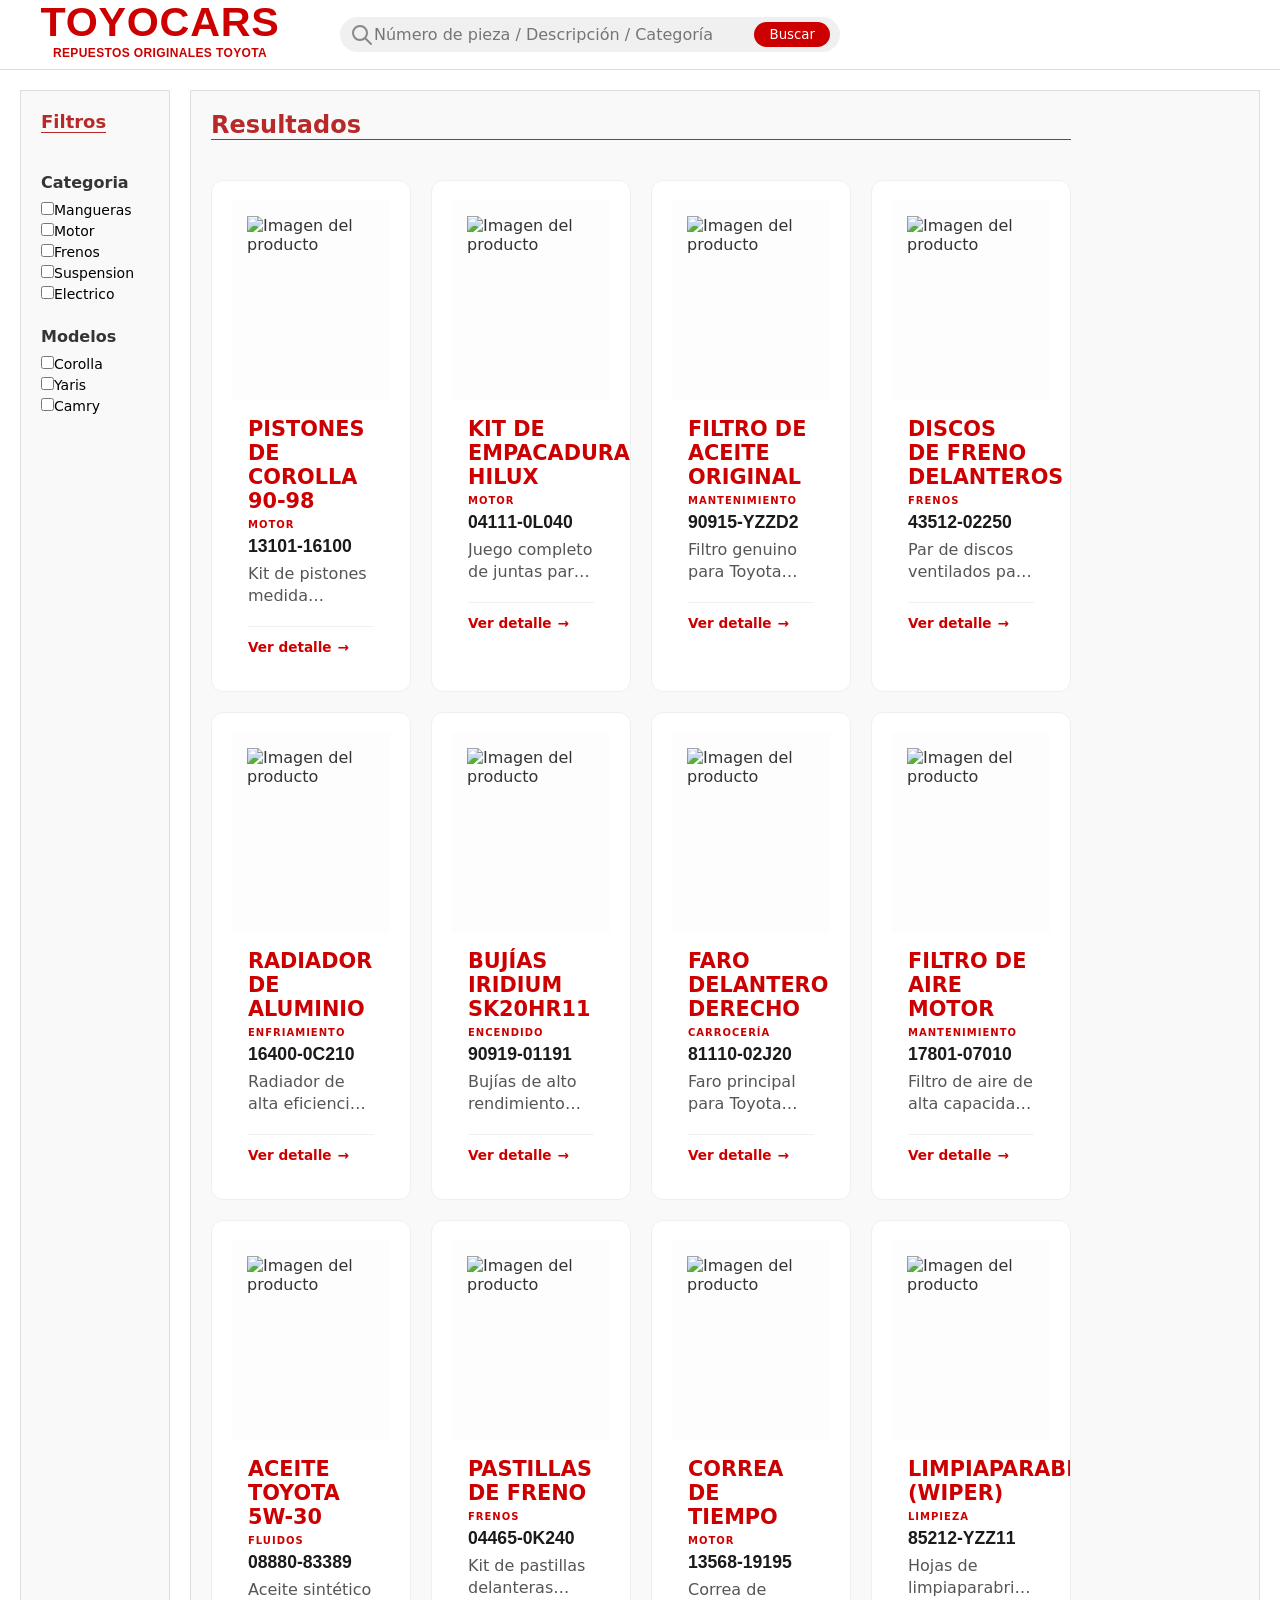
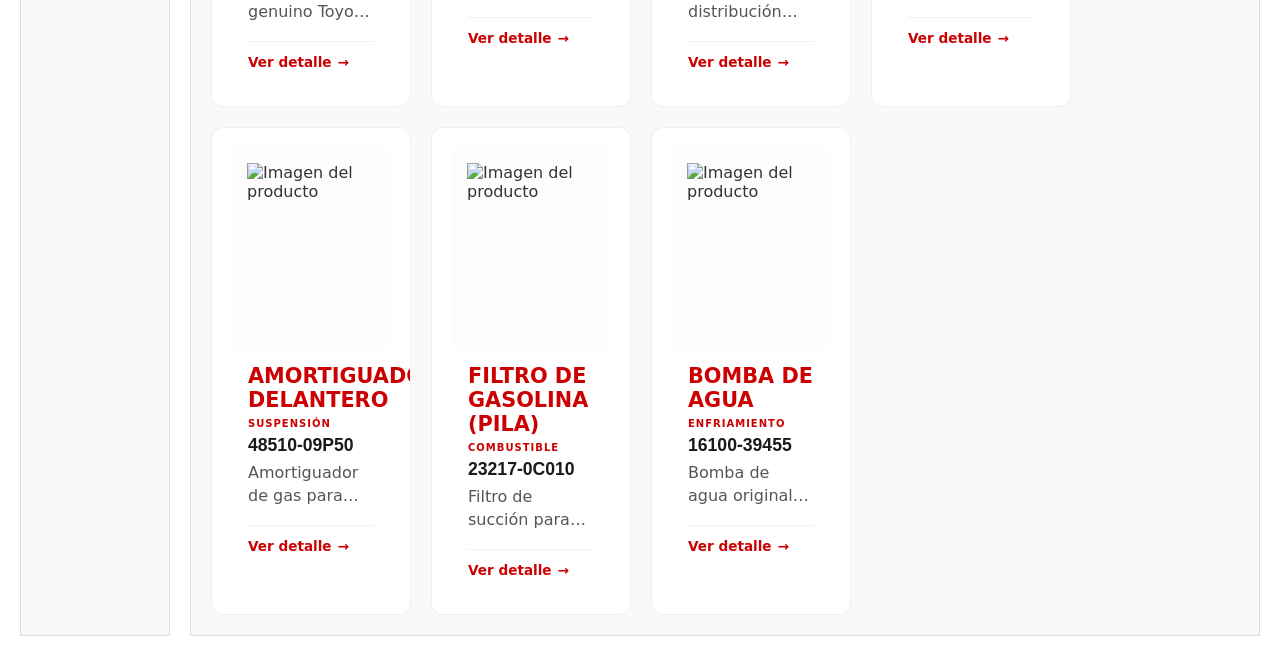
==== commit 7735e700: "Filters fixes and improvements" ====
--- a/index.html
+++ b/index.html
@@ -16,18 +16,18 @@
 
                 <h3>Categoria</h3>
                 <ul>
-                    <li><label><input type="checkbox" name="category" value="mangueras"> Mangueras</label></li>
-                    <li><label><input type="checkbox" name="category" value="motor"> Motor</label></li>
-                    <li><label><input type="checkbox" name="category" value="frenos"> Frenos</label></li>
-                    <li><label><input type="checkbox" name="category" value="suspension"> Suspension</label></li>
-                    <li><label><input type="checkbox" name="category" value="electrico"> Electrico</label></li>
+                    <li><label><input type="checkbox" name="category" value="mangueras">Mangueras</label></li>
+                    <li><label><input type="checkbox" name="category" value="motor">Motor</label></li>
+                    <li><label><input type="checkbox" name="category" value="frenos">Frenos</label></li>
+                    <li><label><input type="checkbox" name="category" value="suspension">Suspension</label></li>
+                    <li><label><input type="checkbox" name="category" value="electrico">Electrico</label></li>
                 </ul>
 
                 <h3>Modelos</h3>
                 <ul>
-                    <li><label><input type="checkbox" name="model" value="corolla"> Corolla</label></li>
-                    <li><label><input type="checkbox" name="model" value="yaris"> Yaris</label></li>
-                    <li><label><input type="checkbox" name="model" value="camry"> Camry</label></li>
+                    <li><label><input type="checkbox" name="model" value="corolla">Corolla</label></li>
+                    <li><label><input type="checkbox" name="model" value="yaris">Yaris</label></li>
+                    <li><label><input type="checkbox" name="model" value="camry">Camry</label></li>
                 </ul>
             </aside>
             <section class="results">
--- a/style.css
+++ b/style.css
@@ -88,6 +88,11 @@
     padding: 20px;
     gap: 20px;
     grid-template-columns: repeat(auto-fill, minmax(100px, 200px));
+    grid-template-rows: max-content auto;
+}
+.results p {
+    font-size: 16px;
+    color: #555;
 }
 .content {
     display: grid;
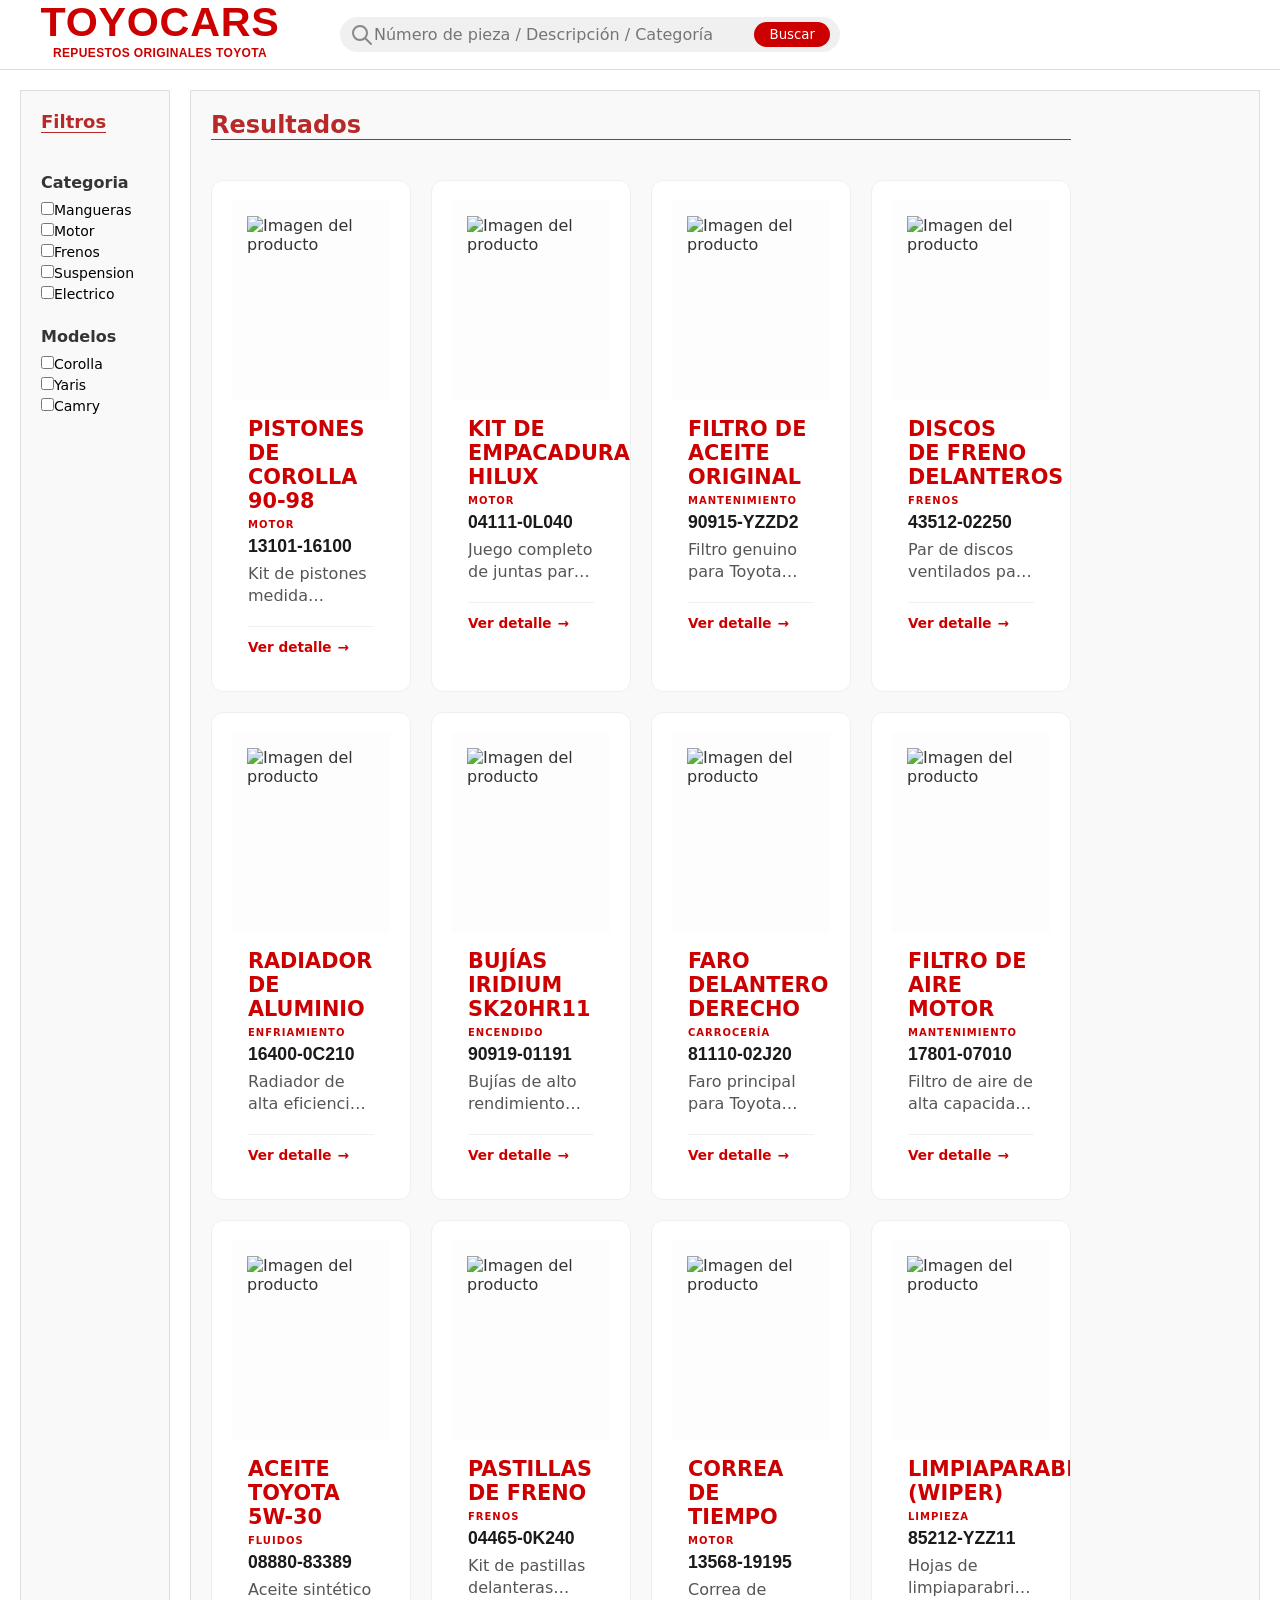
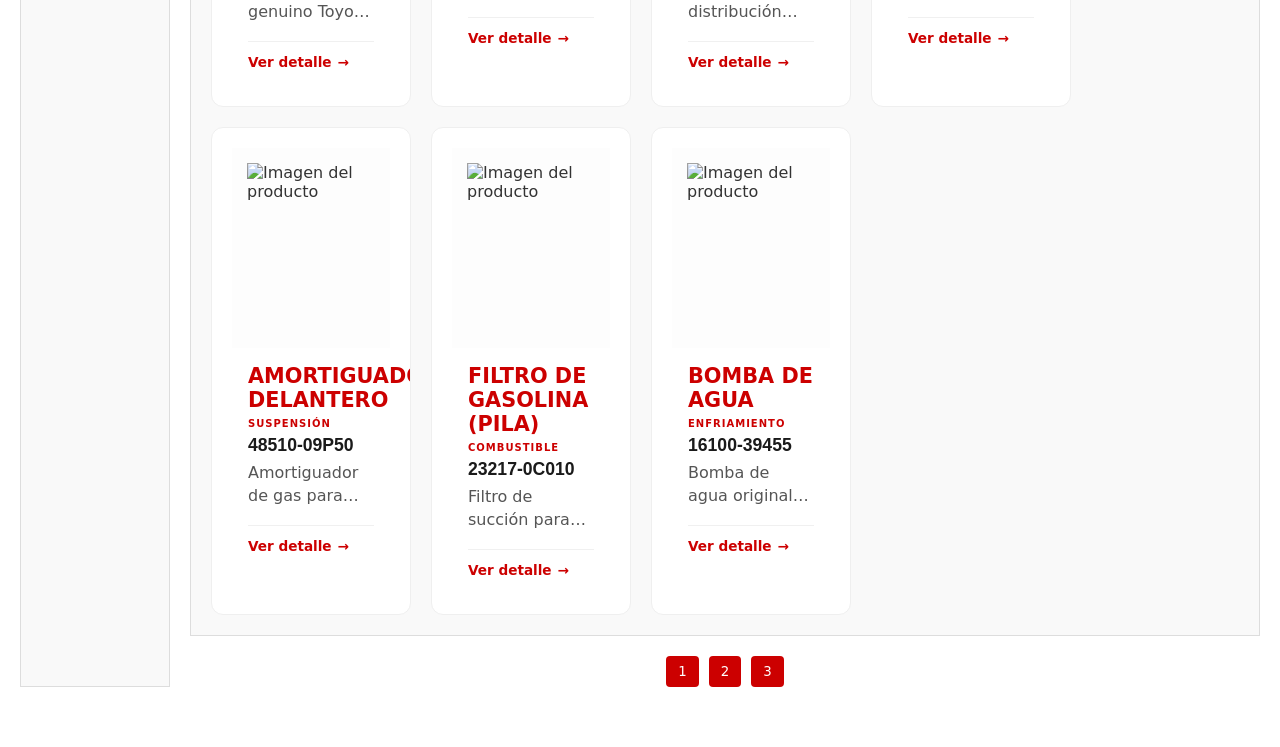
==== commit dd7446fe: "pagination addition" ====
--- a/index.html
+++ b/index.html
@@ -31,8 +31,10 @@
                 </ul>
             </aside>
             <section class="results">
-                <h2>Resultados</h2>
-                
+                <div class="products-grid">
+                    <h2>Resultados</h2>
+                </div>
+                <div class="pagination"></div>
             </section>
             <template id="product-card-template">
                 <article class="product-card">
@@ -50,6 +52,8 @@
                     </a>
                 </article>
             </template>
+            <footer class="pagination">
+            </footer>
         </main>
     </body>
 </html>
--- a/style.css
+++ b/style.css
@@ -81,7 +81,7 @@
 .filters ul li {
     margin-bottom: 5px;
 }
-.results {
+.products-grid {
     display: grid;
     border: 1px solid #ddd;
     background-color: #f9f9f9;
@@ -90,7 +90,26 @@
     grid-template-columns: repeat(auto-fill, minmax(100px, 200px));
     grid-template-rows: max-content auto;
 }
-.results p {
+.pagination {
+    display: flex;
+    justify-content: center;
+    gap: 10px;
+    margin-top: 20px;
+}
+.pagination button {
+    background-color: #CC0000;
+    color: white;
+    border: none;
+    padding: 8px 12px;
+    border-radius: 4px;
+    cursor: pointer;
+}
+.products-grid h2 {
+    margin-bottom: 20px;
+    color: #b82a2a;
+    grid-column: 1 / -1;
+}
+.products-grid p {
     font-size: 16px;
     color: #555;
 }
@@ -131,16 +150,13 @@
 .product-image {
     background: #fdfdfd;
     height: 200px;
+    max-width: 100%;
+    max-height: 100%;
     display: flex;
     align-items: center;
     justify-content: center;
     padding: 15px;
-}
-
-.product-image img {
-    max-width: 100%;
-    max-height: 100%;
-    object-fit: contain; /* Mantiene la proporción de la pieza sin deformar */
+    object-fit: contain;
 }
 
 /* Bloque de Información */
